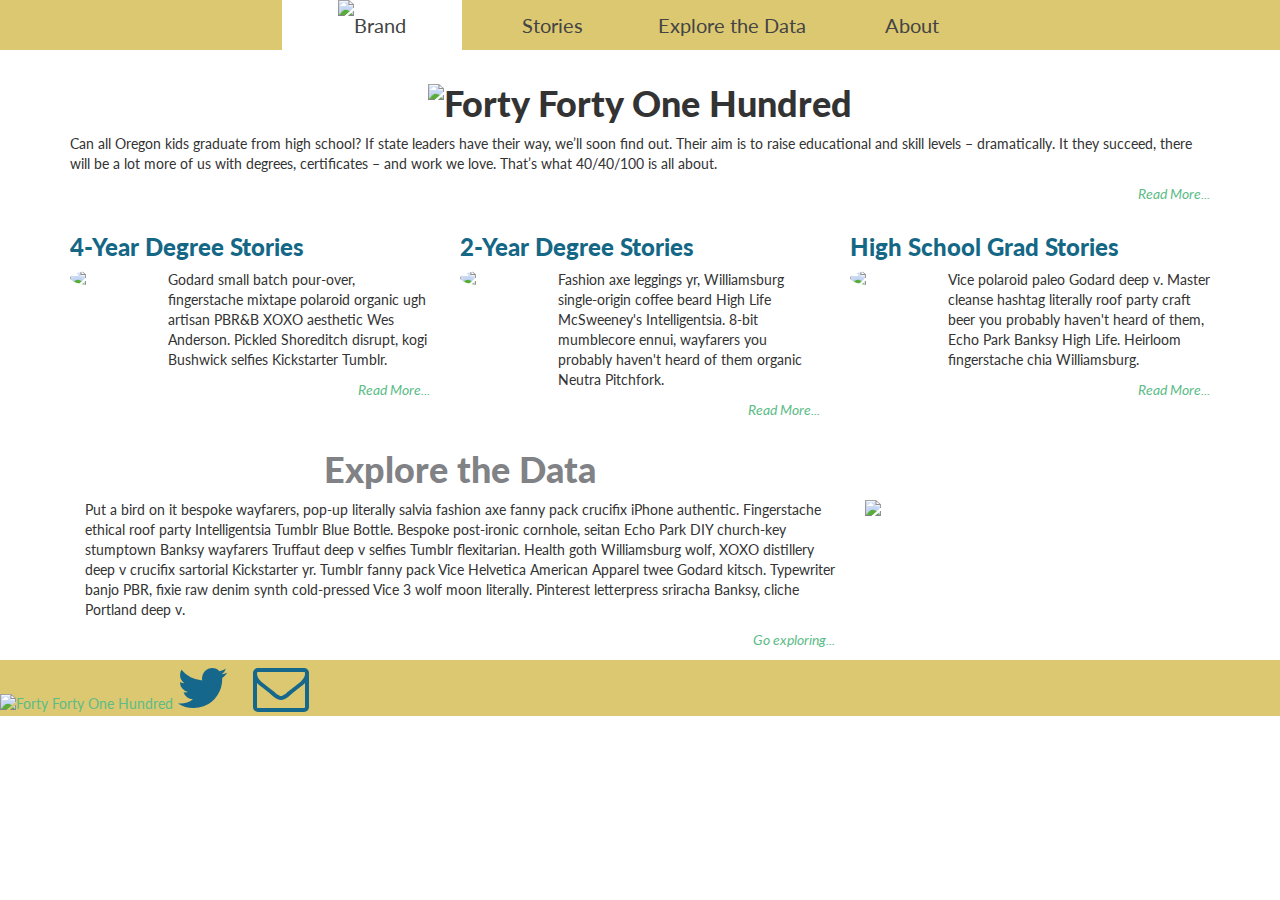
==== index.html @ 14dc0422 "move david's <a> css stuff up in app.css so it doesn't affect my precious navbar's behavior" ====
<!DOCTYPE html>
<html lang="en">
  <head>
    <meta charset="utf-8">
    <meta http-equiv="X-UA-Compatible" content="IE=edge">
    <title>40-40-100</title>
    <meta name="description" content="">
    <meta name="viewport" content="width=device-width,initial-scale=1.0">
    <link rel="apple-touch-icon" href="apple-touch-icon.png">
    <link rel="icon" href="favicon.ico" type="image/x-icon">
    <link rel="stylesheet" href="css/bootstrap.min.css">
    <link rel="stylesheet" href="https://maxcdn.bootstrapcdn.com/font-awesome/4.4.0/css/font-awesome.min.css">
    <link rel="stylesheet" href="css/app.css">
  </head>
  <body>
    <div class="nav">
      <ul>
        <li class="brand">
          <a class="active" href="./">
            <img class="brand" src="img/100_logo_tosize.png" alt="Brand">
          </a>
        </li>
        <li class="menu-item"><a href="stories/">Stories</a></li>
        <li class="menu-item"><a href="explore/">Explore the Data</a></li>
        <li class="menu-item"><a href="about/">About</a></li>
      </ul>
    </div>
    <!-- header 40 40 100 -->
    <div class="container">
      <h1 class="text-center">
        <img class="header-logo" src="img/40_40_100_logo.png" alt="Forty Forty One Hundred" />
      </h1>
      <div>
        <p>
          Can all Oregon kids graduate from high school? If state leaders have their way, we’ll soon find out. Their aim is to raise educational and skill levels – dramatically. It they succeed, there will be a lot more of us with degrees, certificates – and work we love. That’s what 40/40/100 is all about.
        </p>
        <a href="about/" class="greenfont text-right">
          <p><i>Read More...</i></p>
        </a>
      </div>
    </div>
    <!-- stories -->
    <div class="container">
      <div class="row">
        <div class="col-sm-4">
          <h3 class="bluefont">4-Year Degree Stories</h3>
          <div class="row">
            <div class="col-sm-3">
              <a href="stories/index.html#4year">
                <img class="img-responsive img-circle" src="http://placehold.it/100x100">
              </a>
            </div>
            <div class="col-sm-9">
              <p>
                Godard small batch pour-over, fingerstache mixtape polaroid organic ugh artisan PBR&B XOXO aesthetic Wes Anderson. Pickled Shoreditch disrupt, kogi Bushwick selfies Kickstarter Tumblr.
              </p>
              <a href="stories/index.html#4year" class="greenfont text-right">
                <p><i>Read More...</i></p>
              </a>
            </div>
          </div>
        </div>
        <div class="col-sm-4">
            <h3 class="bluefont">2-Year Degree Stories</h3>
            <div class="row">
              <div class="col-md-3">
                <a href="stories/index.html#2year">
                  <img class="img-responsive img-circle" src="http://placehold.it/100x100">
                </a>
              </div>
              <div class="col-md-9">
                <p>
                  Fashion axe leggings yr, Williamsburg single-origin coffee beard High Life McSweeney's Intelligentsia. 8-bit mumblecore ennui, wayfarers you probably haven't heard of them organic Neutra Pitchfork.
                </p>
                <a href="stories/index.html#2year" class="greenfont text-right">
                  <p><i>Read More...</i></p>
                </a>
              </div>
          </div>
        </div>
        <div class="col-sm-4">
            <h3 class="bluefont">High School Grad Stories</h3>
          <div class="row">
            <div class="col-md-3">
              <a href="stories/index.html#hsgrad">
                <img class="img-responsive img-circle" src="http://placehold.it/100x100">
              </a>
            </div>
            <div class="col-md-9">
              <p>Vice polaroid paleo Godard deep v. Master cleanse hashtag literally roof party craft beer you probably haven't heard of them, Echo Park Banksy High Life. Heirloom fingerstache chia Williamsburg.</p>
              <a href="stories/index.html#hsgrad" class="greenfont text-right">
                <p><i>Read More...</i></p>
              </a>
            </div>
          </div>
        </div>
      </div>
      <!-- explore the data -->
      <div class="container">
          <div class="row">
            <div class="col-sm-8">
                <h1 class="text-center grayfont">Explore the Data</h1>
            </div>
          </div>
          <div class="row">
            <div class="col-sm-8">
              <p>Put a bird on it bespoke wayfarers, pop-up literally salvia fashion axe fanny pack crucifix iPhone authentic. Fingerstache ethical roof party Intelligentsia Tumblr Blue Bottle. Bespoke post-ironic cornhole, seitan Echo Park DIY church-key stumptown Banksy wayfarers Truffaut deep v selfies Tumblr flexitarian. Health goth Williamsburg wolf, XOXO distillery deep v crucifix sartorial Kickstarter yr. Tumblr fanny pack Vice Helvetica American Apparel twee Godard kitsch. Typewriter banjo PBR, fixie raw denim synth cold-pressed Vice 3 wolf moon literally. Pinterest letterpress sriracha Banksy, cliche Portland deep v.</p>
              <a href="explore/" class="greenfont text-right">
                <p><i>Go exploring...</i></p>
              </a>
            </div>
            <div class="col-sm-4">
              <a href="explore/">
                <img class="img-responsive" src="img/sankey.png">
              </a>
            </div>
          </div>
      </div>
    </div>

  <div class="footer">
    <div class="socialbuttons">
      <a href="./">
        <img src="img/40_40_100_logo.png" alt="Forty Forty One Hundred" />
      </a>
      <a href="https://twitter.com/HackOregon">
        <i class="fa fa-twitter fa-4x"></i>
      </a> &nbsp;&nbsp;&nbsp;&nbsp;
      <a href="mailto:catherine@hackoregon.org">
        <i class="fa fa-envelope-o fa-4x"></i>
      </a>
    </div>
  </div>

  <script src="js/jquery-1.11.3.min.js"></script>
  <script src="js/bootstrap.min.js"></script>
  <script src="js/app.js"></script>
  </body>
</html>
---- css/app.css ----
@import url(https://fonts.googleapis.com/css?family=Lato:400,900italic);

body {
  font-family: 'Lato', sans-serif;
}
a {
    color: #5cbc87;
}

a:hover {
    color: #40845E;

}
.nav ul {
  list-style: none;
  background-color: #dcc871;
  text-align: center;
  padding: 0;
}
.nav img.brand {
 margin-bottom: 5px
}
.nav li {
  font-size: 16px;
  line-height: 50px;
  height: 50px;
	text-align: center;
  border-bottom: 1px solid #fff;
}
.nav a {
  text-decoration: none;
  color: #444;
  display: block;
  transition: .3s background-color;
}
.nav a:hover {
  background-color: #F1E9C6;
}
.nav a.active {
  background-color: #dcc871;
  color: #444;
  cursor: default;
}
.nav li.menu-item{
  display:none;
}
@media screen and (min-width: 530px) {
  .nav li {
		font-size: 16px;
    width: 130px;
    border-bottom: none;
    height: 50px;
    line-height: 50px;
    display: inline-block;
    margin-right: -4px;
  }
  .nav li.menu-item{
    display: inline-block;
  }
	.nav a.active {
	  background-color: #fff;
	  color: #444;
	  cursor: default;
	}
}
@media screen and (min-width: 720px) {
  .nav li {
		font-size: 20px;
    width: 180px;
  }
}
/*fit header logo to screen size < 495*/
img.header-logo{
  width: auto;
  height: auto;
}
@media screen and (max-width: 495px) {
  img.header-logo{
    width: 100%;
    height: 100%;
  }
}
h1,h2,h3{
  font-weight: 900;
}
a:hover {
  text-decoration: none;
}
.grayfont {
  color: #808285;
}
a .grayfont:hover {
  color: #404142;
}
.bluefont {
  color: #156786;
}
a .bluefont:hover {
  color: #0D3E50;
}
.greenfont {
  color: #5cbc87;
}
a.greenfont:hover {
  color: #40845E;
}
h2.storyfontcolor {
  color: #156786;
}
/* Following styles are for the time distribution graphs */
.axis path,
.axis line {
    fill: none;
    stroke: #000;
    shape-rendering: crispEdges;
}

.bar {
    fill: steelblue;
}

.x.axis path {
    display: none;
}

g.g > rect {
    transition: .3s ease-in-out;
}

.shrink > rect {
    height: 0;
    y: 249;
}

/*styles for footer*/
.footer {
  background-color: #dcc871;
  font-family: 'Lato', sans-serif;
  color: #156786;
}
.footer-brand {
  height
}
.footer .fa {
  color: #15678B;
}
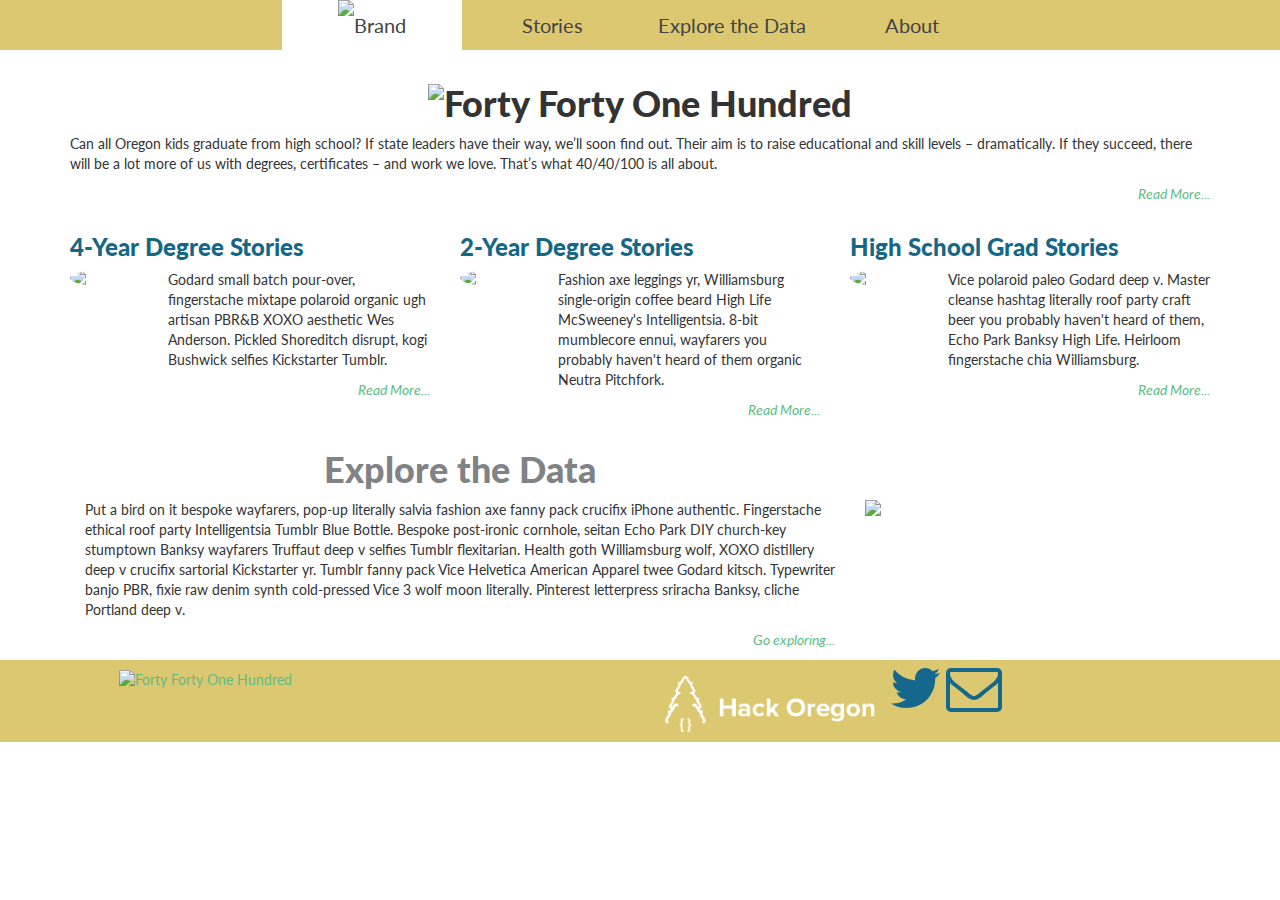
==== commit e7125a7d: "Merge branch 'master' of https://github.com/hackoregon/educationpathways" ====
--- a/index.html
+++ b/index.html
@@ -3,8 +3,8 @@
   <head>
     <meta charset="utf-8">
     <meta http-equiv="X-UA-Compatible" content="IE=edge">
-    <title>40-40-100</title>
-    <meta name="description" content="">
+    <title>FortyForty100</title>
+    <meta name="description" content="Can all Oregon kids graduate from high school? If state leaders succeed, there will be a lot more of us with degrees, certificates – and work we love.">
     <meta name="viewport" content="width=device-width,initial-scale=1.0">
     <link rel="apple-touch-icon" href="apple-touch-icon.png">
     <link rel="icon" href="favicon.ico" type="image/x-icon">
@@ -32,7 +32,7 @@
       </h1>
       <div>
         <p>
-          Can all Oregon kids graduate from high school? If state leaders have their way, we’ll soon find out. Their aim is to raise educational and skill levels – dramatically. It they succeed, there will be a lot more of us with degrees, certificates – and work we love. That’s what 40/40/100 is all about.
+          Can all Oregon kids graduate from high school? If state leaders have their way, we’ll soon find out. Their aim is to raise educational and skill levels – dramatically. If they succeed, there will be a lot more of us with degrees, certificates – and work we love. That’s what 40/40/100 is all about.
         </p>
         <a href="about/" class="greenfont text-right">
           <p><i>Read More...</i></p>
@@ -117,23 +117,31 @@
           </div>
       </div>
     </div>
-
-  <div class="footer">
-    <div class="socialbuttons">
-      <a href="./">
-        <img src="img/40_40_100_logo.png" alt="Forty Forty One Hundred" />
-      </a>
-      <a href="https://twitter.com/HackOregon">
-        <i class="fa fa-twitter fa-4x"></i>
-      </a> &nbsp;&nbsp;&nbsp;&nbsp;
-      <a href="mailto:catherine@hackoregon.org">
-        <i class="fa fa-envelope-o fa-4x"></i>
-      </a>
+    <!-- footer -->
+    <div class="footer">
+      <div class="row">
+        <div class="col-sm-1"></div>
+        <div class="col-sm-5">
+          <a href="./">
+            <img class="footer-brand" src="img/40_40_100_logo.png" alt="Forty Forty One Hundred" />
+          </a>
+        </div>
+        <div class="col-sm-5">
+          <a href="http://www.hackoregon.org/">
+            <img class="footer-brand" src="img/hackoregon.png" alt="Hack Oregon" />
+          </a>
+          <a href="https://twitter.com/HackOregon">
+            <i class="fa fa-twitter fa-4x"></i>
+          </a>
+          <a href="mailto:catherine@hackoregon.org">
+            <i class="fa fa-envelope-o fa-4x"></i>
+          </a>
+        </div>
+        <div class="col-sm-1"></div>
+      </div>
     </div>
-  </div>
-
-  <script src="js/jquery-1.11.3.min.js"></script>
-  <script src="js/bootstrap.min.js"></script>
-  <script src="js/app.js"></script>
+    <script src="js/jquery-1.11.3.min.js"></script>
+    <script src="js/bootstrap.min.js"></script>
+    <script src="js/app.js"></script>
   </body>
 </html>
--- a/css/app.css
+++ b/css/app.css
@@ -139,7 +139,9 @@
   color: #156786;
 }
 .footer-brand {
-  height
+  height: 56px;
+  margin: 10px 10px 10px 10px;
+  text-align: center;
 }
 .footer .fa {
   color: #15678B;
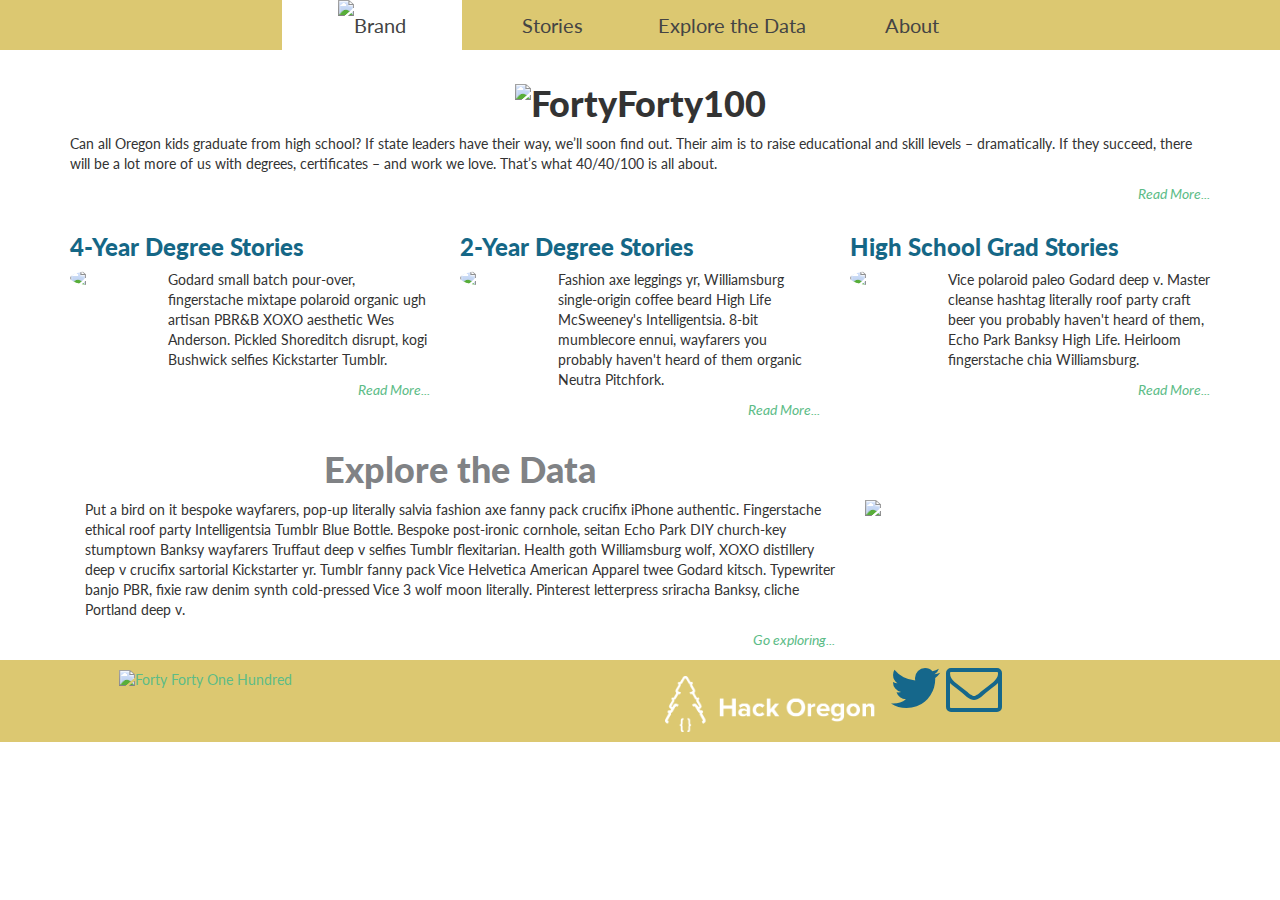
==== commit 9af1b21c: "tweaked about page copy and started adding hack oregon logo at top" ====
--- a/index.html
+++ b/index.html
@@ -28,7 +28,7 @@
     <!-- header 40 40 100 -->
     <div class="container">
       <h1 class="text-center">
-        <img class="header-logo" src="img/40_40_100_logo.png" alt="Forty Forty One Hundred" />
+        <img class="header-logo" src="img/40_40_100_logo.png" alt="FortyForty100" />
       </h1>
       <div>
         <p>
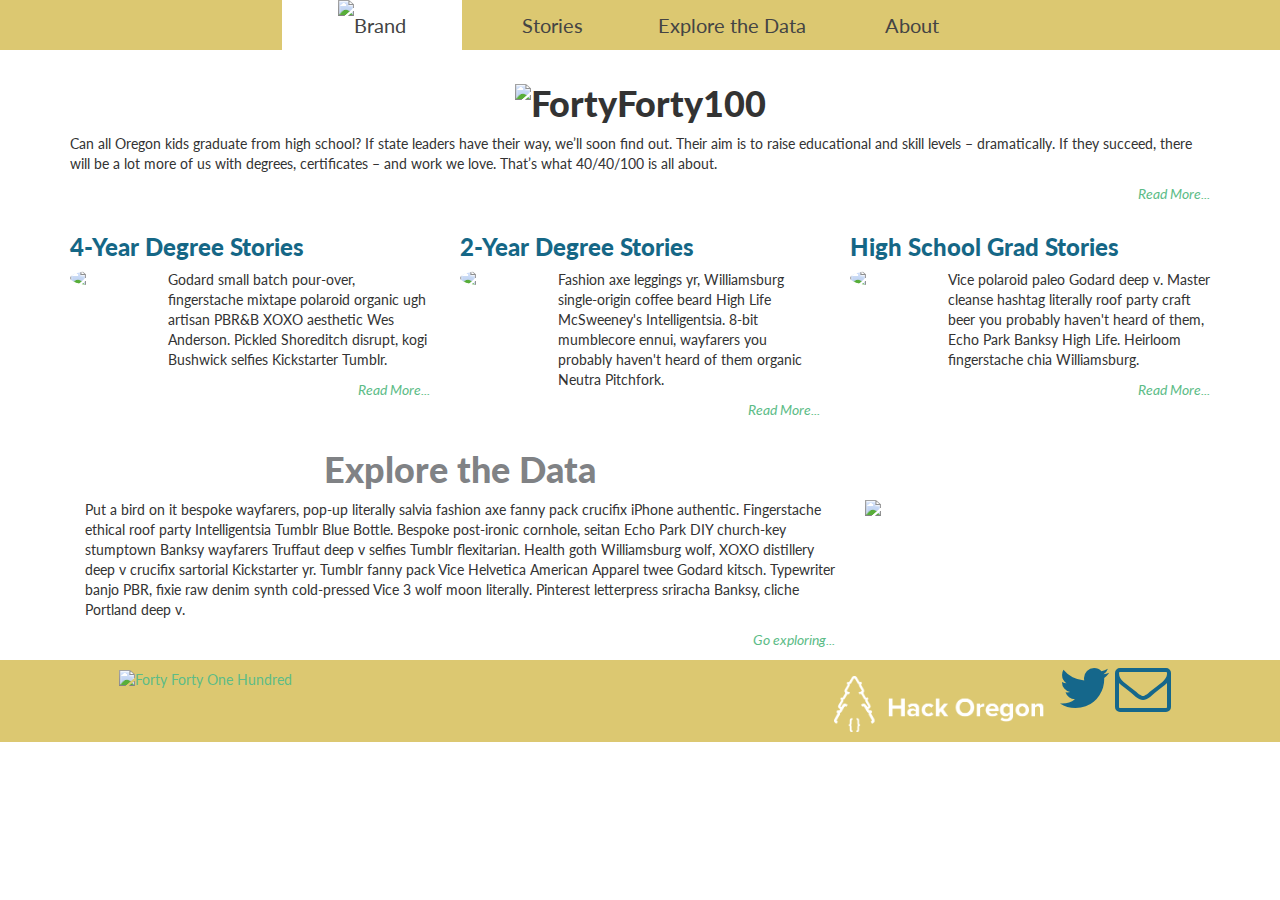
==== commit 9a3ed0ee: "Fill in two storyteller's titles e.g. Student, Reed College" ====
--- a/index.html
+++ b/index.html
@@ -126,9 +126,9 @@
             <img class="footer-brand" src="img/40_40_100_logo.png" alt="Forty Forty One Hundred" />
           </a>
         </div>
-        <div class="col-sm-5">
+        <div class="col-sm-5 footer-links">
           <a href="http://www.hackoregon.org/">
-            <img class="footer-brand" src="img/hackoregon.png" alt="Hack Oregon" />
+            <img class="footer-hack-or" src="img/hackoregon.png" alt="Hack Oregon" />
           </a>
           <a href="https://twitter.com/HackOregon">
             <i class="fa fa-twitter fa-4x"></i>
--- a/css/app.css
+++ b/css/app.css
@@ -141,7 +141,13 @@
 .footer-brand {
   height: 56px;
   margin: 10px 10px 10px 10px;
-  text-align: center;
+}
+.footer-hack-or{
+  height: 56px;
+  margin: 10px 10px 10px 10px;
+}
+.footer-links {
+  text-align: right;
 }
 .footer .fa {
   color: #15678B;
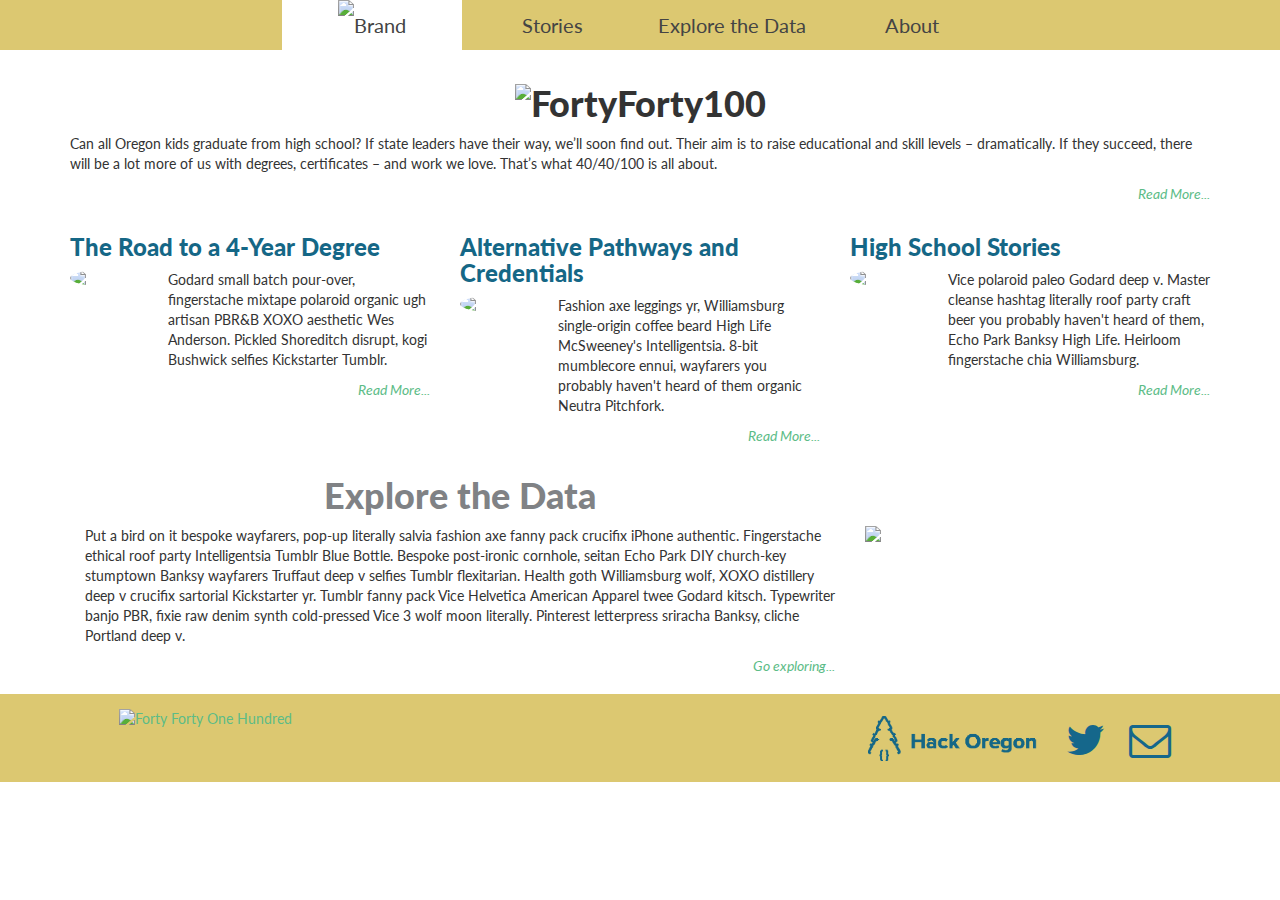
==== commit d023177d: "Merge remote-tracking branch 'upstream/gh-pages' into gh-pages" ====
--- a/index.html
+++ b/index.html
@@ -43,9 +43,9 @@
     <div class="container">
       <div class="row">
         <div class="col-sm-4">
-          <h3 class="bluefont">4-Year Degree Stories</h3>
+          <h3 class="bluefont">The Road to a 4-Year Degree</h3>
           <div class="row">
-            <div class="col-sm-3">
+            <div class="col-md-3">
               <a href="stories/index.html#4year">
                 <img class="img-responsive img-circle" src="http://placehold.it/100x100">
               </a>
@@ -61,7 +61,7 @@
           </div>
         </div>
         <div class="col-sm-4">
-            <h3 class="bluefont">2-Year Degree Stories</h3>
+            <h3 class="bluefont">Alternative Pathways and Credentials</h3>
             <div class="row">
               <div class="col-md-3">
                 <a href="stories/index.html#2year">
@@ -79,7 +79,7 @@
           </div>
         </div>
         <div class="col-sm-4">
-            <h3 class="bluefont">High School Grad Stories</h3>
+            <h3 class="bluefont">High School Stories</h3>
           <div class="row">
             <div class="col-md-3">
               <a href="stories/index.html#hsgrad">
@@ -121,20 +121,20 @@
     <div class="footer">
       <div class="row">
         <div class="col-sm-1"></div>
-        <div class="col-sm-5">
+        <div class="col-sm-4">
           <a href="./">
             <img class="footer-brand" src="img/40_40_100_logo.png" alt="Forty Forty One Hundred" />
           </a>
         </div>
-        <div class="col-sm-5 footer-links">
+        <div class="col-sm-6 footer-links">
           <a href="http://www.hackoregon.org/">
             <img class="footer-hack-or" src="img/hackoregon.png" alt="Hack Oregon" />
           </a>
           <a href="https://twitter.com/HackOregon">
-            <i class="fa fa-twitter fa-4x"></i>
+            <i class="fa fa-twitter fa-3x"></i>
           </a>
           <a href="mailto:catherine@hackoregon.org">
-            <i class="fa fa-envelope-o fa-4x"></i>
+            <i class="fa fa-envelope-o fa-3x"></i>
           </a>
         </div>
         <div class="col-sm-1"></div>
--- a/css/app.css
+++ b/css/app.css
@@ -137,18 +137,31 @@
   background-color: #dcc871;
   font-family: 'Lato', sans-serif;
   color: #156786;
+  margin-top: 8px;
 }
 .footer-brand {
   height: 56px;
-  margin: 10px 10px 10px 10px;
+  margin: 15px 10px 10px 10px;
 }
 .footer-hack-or{
-  height: 56px;
-  margin: 10px 10px 10px 10px;
+  height: 45px;
+  margin: -15px 15px 10px 10px;
+  vertical-align: none;
+}
+@media screen and (min-width: 768px) {
+  .footer-links {
+		text-align: right;
+  }
+}
+@media screen and (max-width: 767px) {
+  .footer {
+    text-align: center;
+  }
 }
 .footer-links {
-  text-align: right;
+  margin: 25px 15px 10px 10px;
 }
-.footer .fa {
+.footer i.fa {
   color: #15678B;
+  margin: 0px 10px 10px 10px;
 }
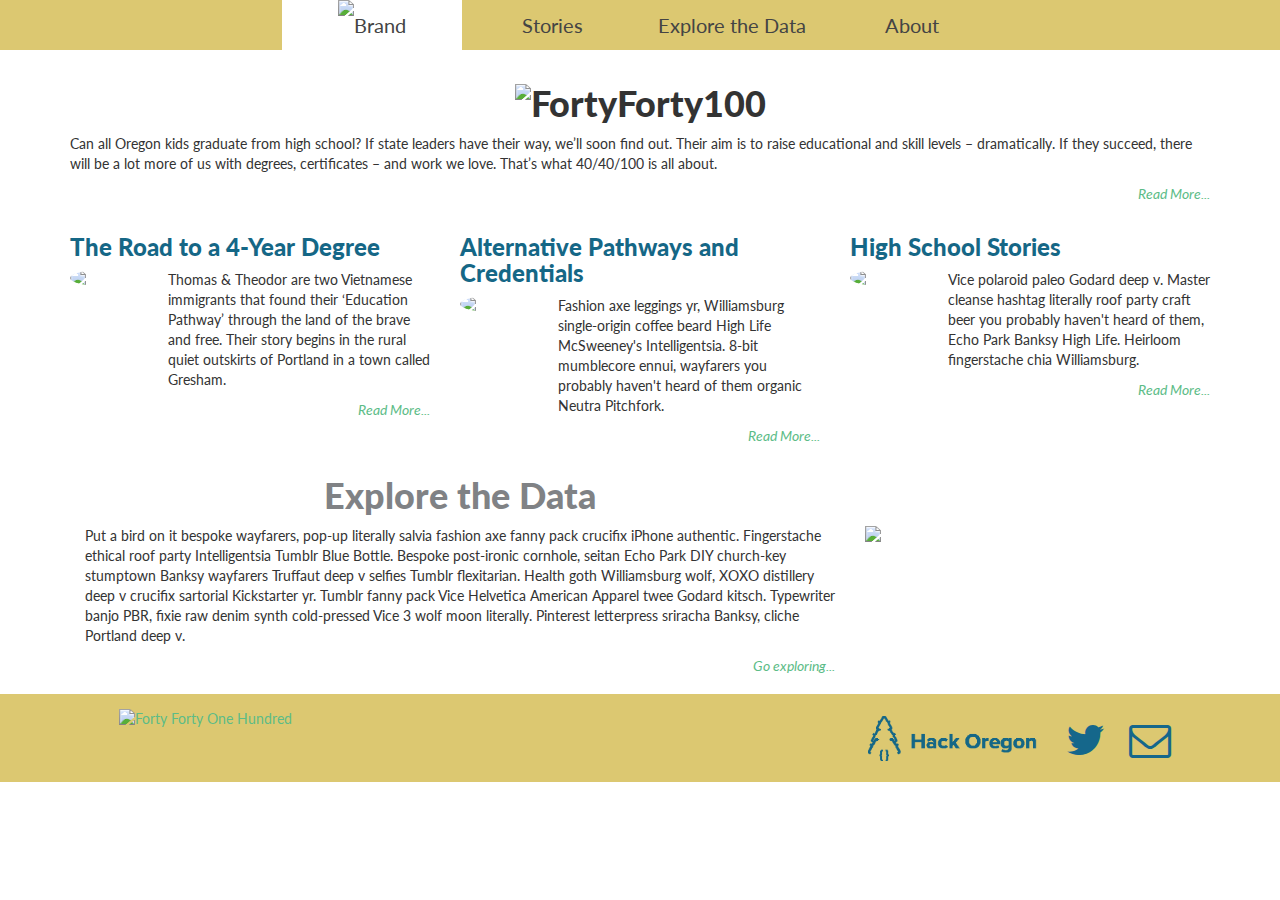
==== commit dddea5e4: "Add Thomas and Theodor to index" ====
--- a/index.html
+++ b/index.html
@@ -47,12 +47,12 @@
           <div class="row">
             <div class="col-md-3">
               <a href="stories/index.html#4year">
-                <img class="img-responsive img-circle" src="http://placehold.it/100x100">
+                <img class="img-responsive img-circle" src="img/stories/interviewee5.jpeg">
               </a>
             </div>
             <div class="col-sm-9">
               <p>
-                Godard small batch pour-over, fingerstache mixtape polaroid organic ugh artisan PBR&B XOXO aesthetic Wes Anderson. Pickled Shoreditch disrupt, kogi Bushwick selfies Kickstarter Tumblr.
+                Thomas & Theodor are two Vietnamese immigrants that found their ‘Education Pathway’ through the land of the brave and free. Their story begins in the rural quiet outskirts of Portland in a town called Gresham.
               </p>
               <a href="stories/index.html#4year" class="greenfont text-right">
                 <p><i>Read More...</i></p>
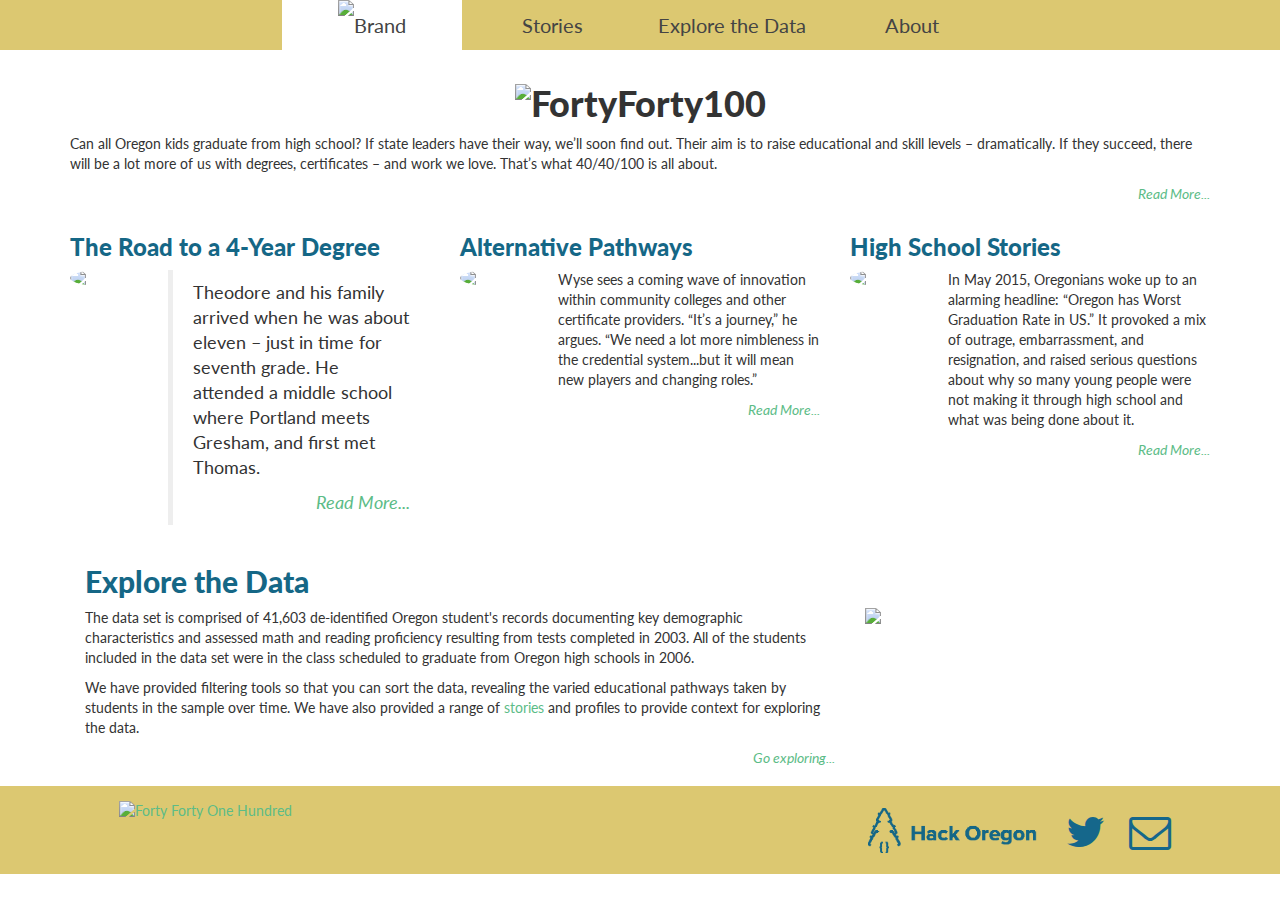
==== commit 0afd103b: "added story pullquote and created trial pullquote for front page" ====
--- a/index.html
+++ b/index.html
@@ -51,26 +51,29 @@
               </a>
             </div>
             <div class="col-sm-9">
+            <blockquote>
               <p>
-                Thomas & Theodor are two Vietnamese immigrants that found their ‘Education Pathway’ through the land of the brave and free. Their story begins in the rural quiet outskirts of Portland in a town called Gresham.
+                Theodore and his family arrived when he was about eleven – just in time for seventh grade. He attended a middle school where Portland meets Gresham, and first met Thomas.
               </p>
+              
               <a href="stories/index.html#4year" class="greenfont text-right">
                 <p><i>Read More...</i></p>
               </a>
+              </blockquote>
             </div>
           </div>
         </div>
         <div class="col-sm-4">
-            <h3 class="bluefont">Alternative Pathways and Credentials</h3>
+            <h3 class="bluefont">Alternative Pathways</h3>
             <div class="row">
               <div class="col-md-3">
                 <a href="stories/index.html#2year">
-                  <img class="img-responsive img-circle" src="http://placehold.it/100x100">
+                  <img class="img-responsive img-circle" src="img/stories/duncanwyse.jpeg">
                 </a>
               </div>
               <div class="col-md-9">
                 <p>
-                  Fashion axe leggings yr, Williamsburg single-origin coffee beard High Life McSweeney's Intelligentsia. 8-bit mumblecore ennui, wayfarers you probably haven't heard of them organic Neutra Pitchfork.
+                  Wyse sees a coming wave of innovation within community colleges and other certificate providers. “It’s a journey,” he argues. “We need a lot more nimbleness in the credential system...but it will mean new players and changing roles.”
                 </p>
                 <a href="stories/index.html#2year" class="greenfont text-right">
                   <p><i>Read More...</i></p>
@@ -83,11 +86,12 @@
           <div class="row">
             <div class="col-md-3">
               <a href="stories/index.html#hsgrad">
-                <img class="img-responsive img-circle" src="http://placehold.it/100x100">
+                <img class="img-responsive img-circle" src="img/stories/interviewee4.jpeg">
               </a>
             </div>
             <div class="col-md-9">
-              <p>Vice polaroid paleo Godard deep v. Master cleanse hashtag literally roof party craft beer you probably haven't heard of them, Echo Park Banksy High Life. Heirloom fingerstache chia Williamsburg.</p>
+              <p>
+                In May 2015, Oregonians woke up to an alarming headline: “Oregon has Worst Graduation Rate in US.” It provoked a mix of outrage, embarrassment, and resignation, and raised serious questions about why so many young people were not making it through high school and what was being done about it.</p>
               <a href="stories/index.html#hsgrad" class="greenfont text-right">
                 <p><i>Read More...</i></p>
               </a>
@@ -99,12 +103,21 @@
       <div class="container">
           <div class="row">
             <div class="col-sm-8">
-                <h1 class="text-center grayfont">Explore the Data</h1>
+                <h2 class="bluefont">Explore the Data</h2>
             </div>
           </div>
           <div class="row">
             <div class="col-sm-8">
-              <p>Put a bird on it bespoke wayfarers, pop-up literally salvia fashion axe fanny pack crucifix iPhone authentic. Fingerstache ethical roof party Intelligentsia Tumblr Blue Bottle. Bespoke post-ironic cornhole, seitan Echo Park DIY church-key stumptown Banksy wayfarers Truffaut deep v selfies Tumblr flexitarian. Health goth Williamsburg wolf, XOXO distillery deep v crucifix sartorial Kickstarter yr. Tumblr fanny pack Vice Helvetica American Apparel twee Godard kitsch. Typewriter banjo PBR, fixie raw denim synth cold-pressed Vice 3 wolf moon literally. Pinterest letterpress sriracha Banksy, cliche Portland deep v.</p>
+              <p>
+                The data set is comprised of 41,603 de-identified Oregon student's records documenting key demographic characteristics and assessed math and reading proficiency resulting from tests completed in 2003. All of the students included in the data set were in the class scheduled to graduate from Oregon high schools in 2006.
+              </p>
+              <p>
+                We have provided filtering tools so that you can sort the data, revealing the varied educational pathways taken by students in the sample over time. We have also provided a range of
+                <a href="stories/">
+                  stories
+                </a>
+                 and profiles to provide context for exploring the data.
+              </p>
               <a href="explore/" class="greenfont text-right">
                 <p><i>Go exploring...</i></p>
               </a>
--- a/css/app.css
+++ b/css/app.css
@@ -70,9 +70,13 @@
   }
 }
 /*fit header logo to screen size < 495*/
-img.header-logo{
+img.header-logo {
   width: auto;
   height: auto;
+}
+img.hack-logo {
+  height: 56px;
+  width: auto;
 }
 @media screen and (max-width: 495px) {
   img.header-logo{
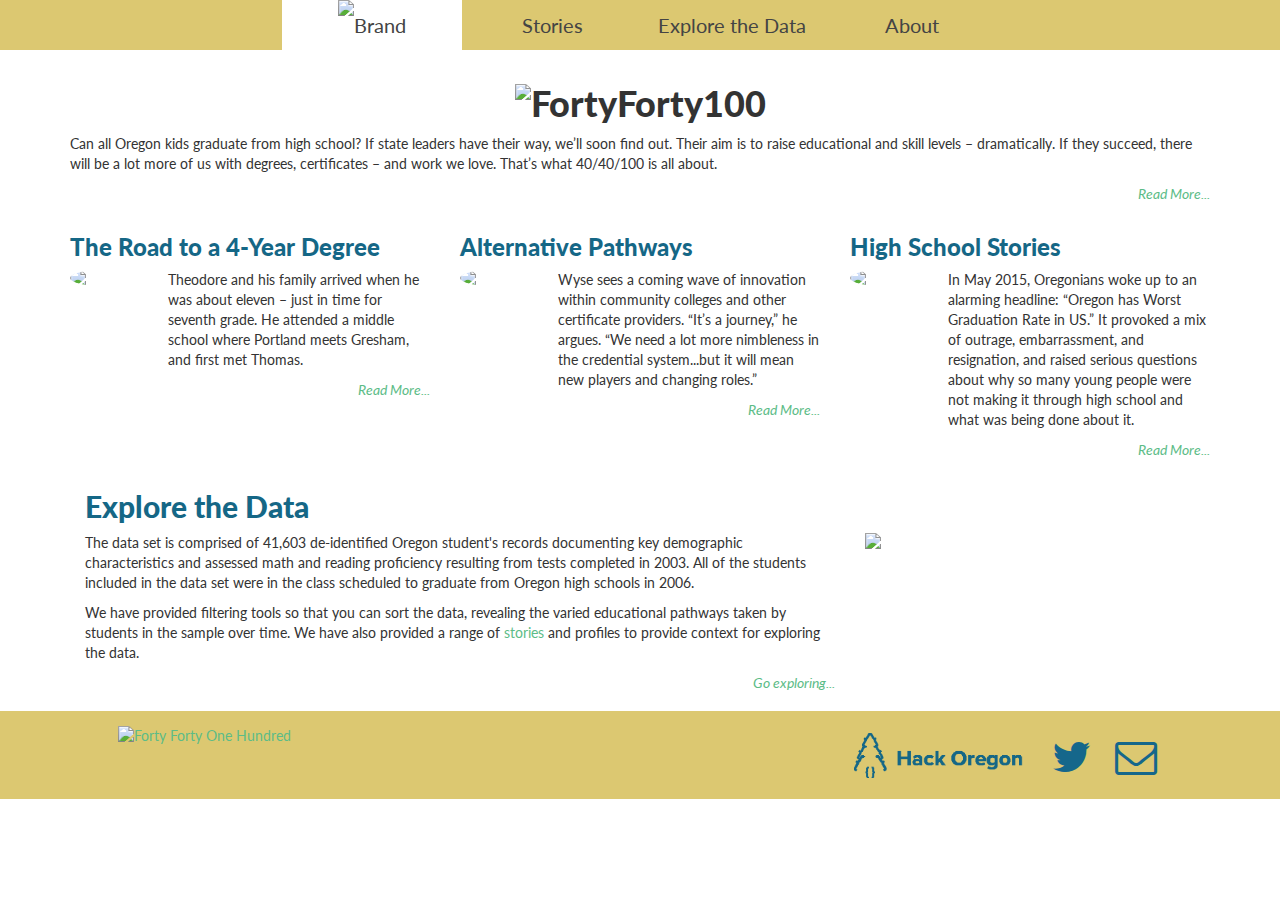
==== commit 7734a7c6: "changed index teaser back to normal" ====
--- a/index.html
+++ b/index.html
@@ -51,15 +51,12 @@
               </a>
             </div>
             <div class="col-sm-9">
-            <blockquote>
               <p>
                 Theodore and his family arrived when he was about eleven – just in time for seventh grade. He attended a middle school where Portland meets Gresham, and first met Thomas.
               </p>
-              
               <a href="stories/index.html#4year" class="greenfont text-right">
                 <p><i>Read More...</i></p>
               </a>
-              </blockquote>
             </div>
           </div>
         </div>
--- a/css/app.css
+++ b/css/app.css
@@ -169,3 +169,6 @@
   color: #15678B;
   margin: 0px 10px 10px 10px;
 }
+.footer .row{
+  margin-right: 0px;
+}
